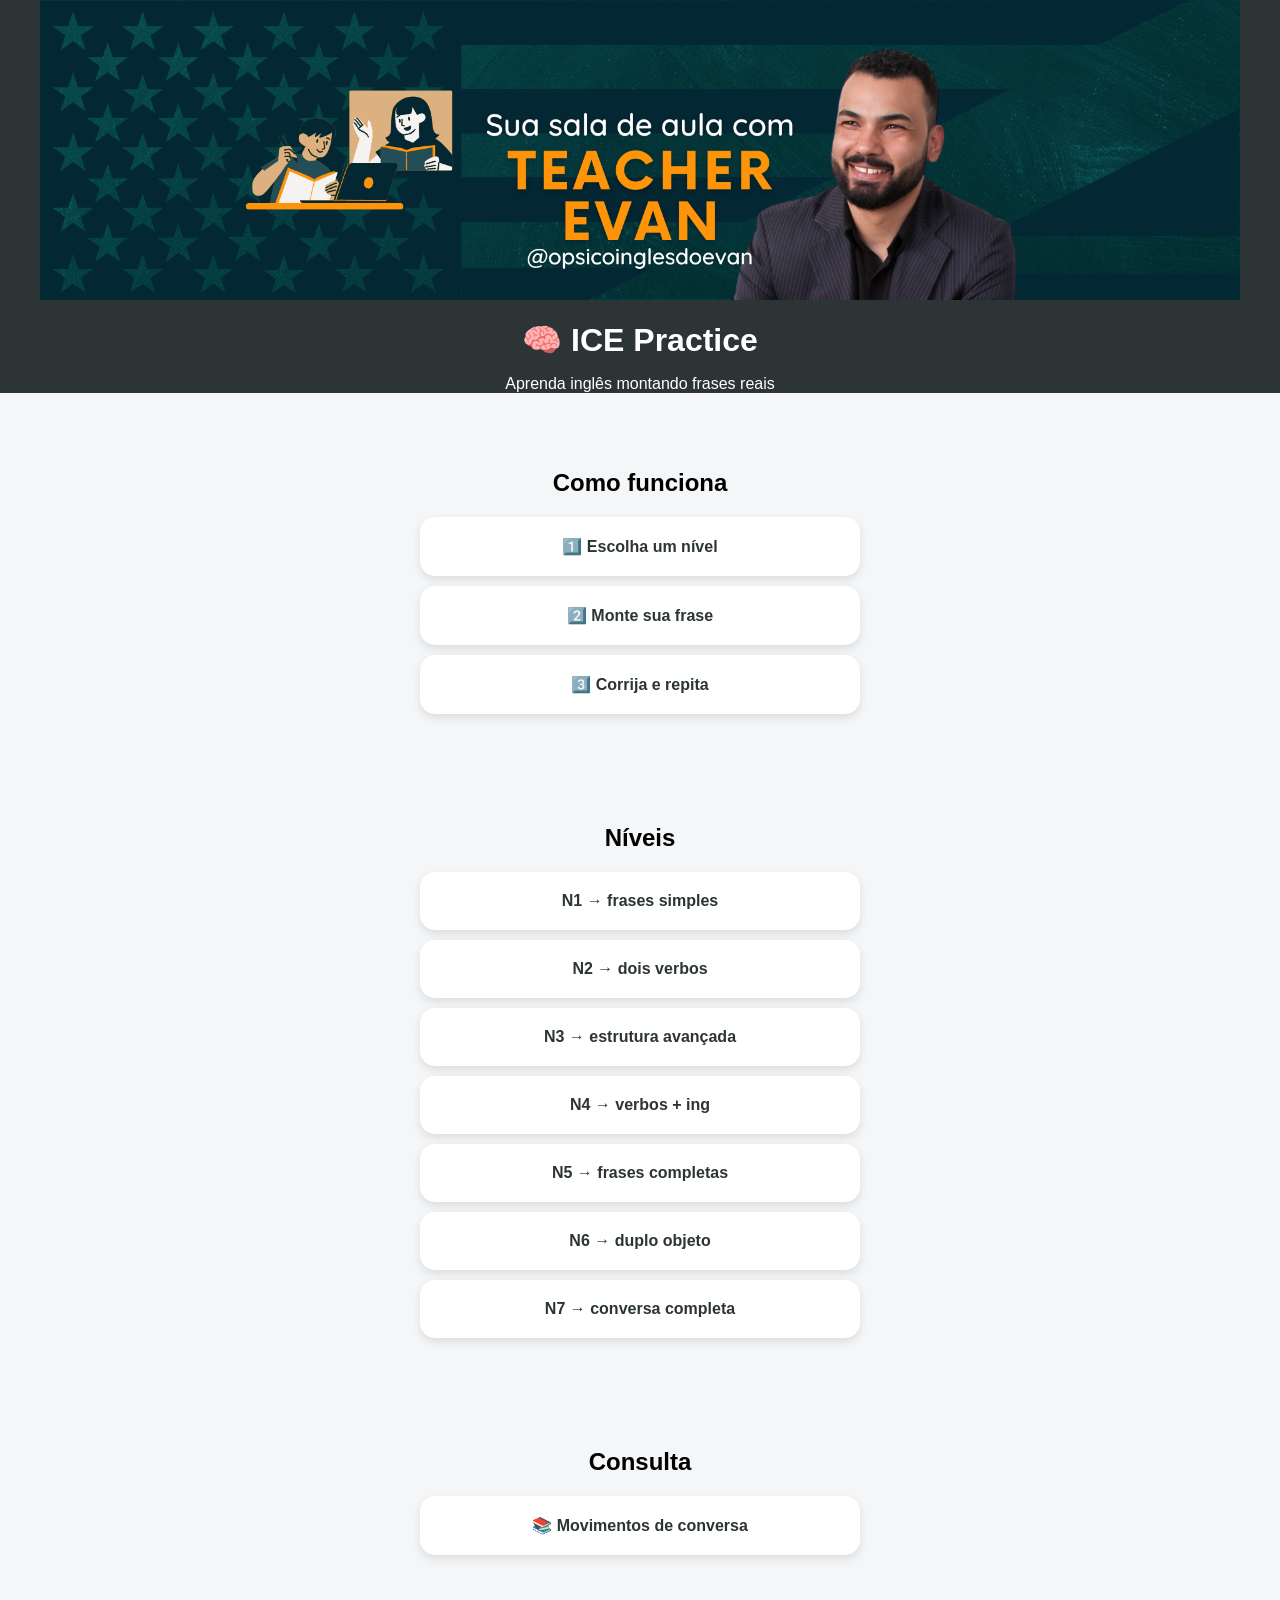
==== index.html @ 65042a11 "Add files via upload" ====
<!DOCTYPE html>
<html lang="en">
<head>
<meta charset="UTF-8">
<meta name="viewport" content="width=device-width, initial-scale=1.0">
<title>ICE Practice</title>

<link rel="stylesheet" href="style.css">

</head>

<body>

<!-- HERO -->
<div class="section hero">

  <div class="hero-image">
    <img src="header.png" alt="ICE Banner">
  </div>

  <h1>🧠 ICE Practice</h1>
  <p>Aprenda inglês montando frases reais</p>

</div>

<!-- COMO FUNCIONA -->
<div class="section">
  <h2>Como funciona</h2>

  <div class="card">1️⃣ Escolha um nível</div>
  <div class="card">2️⃣ Monte sua frase</div>
  <div class="card">3️⃣ Corrija e repita</div>
</div>

<!-- NÍVEIS -->
<div class="section">
  <h2>Níveis</h2>

  <a href="nivel1.html" class="card">N1 → frases simples</a>
  <a href="nivel2.html" class="card">N2 → dois verbos</a>
  <a href="nivel3.html" class="card">N3 → estrutura avançada</a>
  <a href="nivel4.html" class="card">N4 → verbos + ing</a>
  <a href="nivel5.html" class="card">N5 → frases completas</a>
  <a href="nivel6.html" class="card">N6 → duplo objeto</a>
  <a href="nivel7.html" class="card">N7 → conversa completa</a>

</div>

<!-- CONSULTA -->
<div class="section">
  <h2>Consulta</h2>

  <a href="nivel8.html" class="card">
    📚 Movimentos de conversa
  </a>
</div>

</body>
</html>
---- style.css ----
/* ===== BASE ===== */
body{
  font-family:Arial;
  margin:0;
  background:#f4f6f8;
  text-align:center;
}

/* ===== ESTRUTURA ===== */
.section{
  padding:40px 20px;
}

.wrapper{
  max-width:700px;
  margin:auto;
}

/* ===== HERO ===== */
.hero{
  background:#2d3436;
  color:white;
  padding:0;
}

.hero-image{
  width:100%;
  overflow:hidden;
}

.hero-image img{
  width:100%;
  height:auto;
  display:block;
}

/* desktop */
@media (min-width:768px){
  .hero-image img{
    max-width:1200px;
    margin:0 auto;
  }
}

h1{ margin-bottom:10px; }

/* ===== BOTÕES ===== */
button{
  padding:15px 25px;
  border:none;
  border-radius:12px;
  background:#27ae60;
  color:white;
  font-size:16px;
  cursor:pointer;
}

/* ===== CARDS (FUNCIONA PRA <a> E <div>) ===== */
.card{
  display:block;
  text-decoration:none;
  color:#2d3436;

  background:white;
  margin:10px auto;
  padding:20px;
  max-width:400px;
  border-radius:15px;
  box-shadow:0 4px 10px rgba(0,0,0,0.1);

  font-weight:bold;
  transition:0.2s;
}

.card:hover{
  transform:scale(1.03);
  background:#f1f2f6;
}

/* garante comportamento de link */
a.card{
  color:#2d3436;
  text-decoration:none;
}

/* ===== HEADER ===== */
header{
  padding:20px;
}

/* ===== SELECT ===== */
select{
  width:100%;
  padding:10px;
  margin:10px 0;
  border-radius:10px;
}

/* ===== RESULTADO ===== */
.result{
  margin-top:20px;
  font-size:20px;
}

/* ===== CORES DIDÁTICAS ===== */
.blue{ color:#0984e3; }

.verb{
  color:#e17055;
  font-weight:600;
}

/* ===== BOTÃO VOLTAR ===== */
.back{
  display:inline-block;
  margin-top:10px;
  text-decoration:none;
}

/* ===== GROUP (PARA NÍVEIS) ===== */
.group{
  border:2px solid #dfe6e9;
  padding:15px;
  border-radius:12px;
  margin:15px 0;
  background:#fafafa;
}

.group label{
  display:block;
  font-weight:bold;
  margin-bottom:10px;
}

.group select{
  margin:5px 0;
}
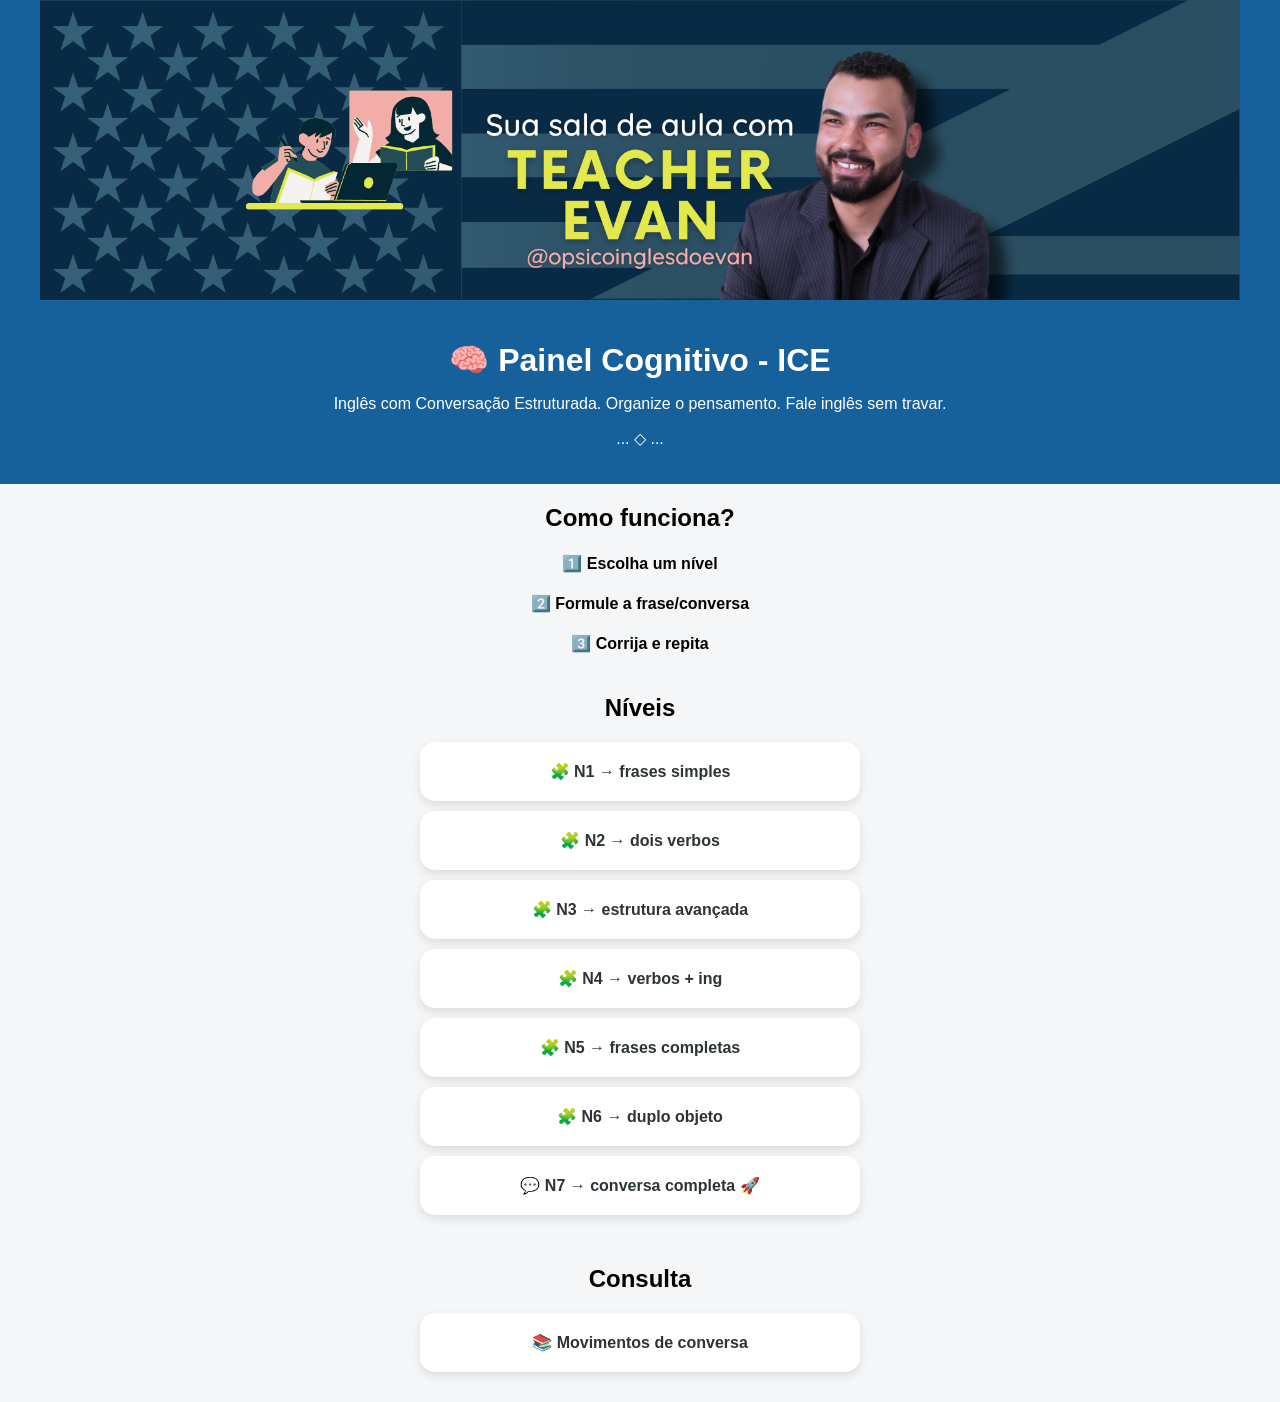
==== commit 25a8acdf: "Add files via upload" ====
--- a/index.html
+++ b/index.html
@@ -17,32 +17,34 @@
   <div class="hero-image">
     <img src="header.png" alt="ICE Banner">
   </div>
+<div class="section">
+  <h1>🧠 Painel Cognitivo - ICE</h1>
+  <p>Inglês com Conversação Estruturada. Organize o pensamento. Fale inglês sem travar.</p>
 
-  <h1>🧠 ICE Practice</h1>
-  <p>Aprenda inglês montando frases reais</p>
+  <p>... ◇ ...</p>
 
 </div>
+</div>
+<!-- COMO FUNCIONA -->
 
-<!-- COMO FUNCIONA -->
-<div class="section">
-  <h2>Como funciona</h2>
+  <h2>Como funciona?</h2>
 
-  <div class="card">1️⃣ Escolha um nível</div>
-  <div class="card">2️⃣ Monte sua frase</div>
-  <div class="card">3️⃣ Corrija e repita</div>
-</div>
+<h4>1️⃣ Escolha um nível</h4>
+<h4>2️⃣ Formule a frase/conversa</h4>
+<h4>3️⃣ Corrija e repita</h4>
+
 
 <!-- NÍVEIS -->
 <div class="section">
   <h2>Níveis</h2>
 
-  <a href="nivel1.html" class="card">N1 → frases simples</a>
-  <a href="nivel2.html" class="card">N2 → dois verbos</a>
-  <a href="nivel3.html" class="card">N3 → estrutura avançada</a>
-  <a href="nivel4.html" class="card">N4 → verbos + ing</a>
-  <a href="nivel5.html" class="card">N5 → frases completas</a>
-  <a href="nivel6.html" class="card">N6 → duplo objeto</a>
-  <a href="nivel7.html" class="card">N7 → conversa completa</a>
+  <a href="nivel1.html" class="cardh">🧩 N1 → frases simples</a>
+  <a href="nivel2.html" class="cardh">🧩 N2 → dois verbos</a>
+  <a href="nivel3.html" class="cardh">🧩 N3 → estrutura avançada</a>
+  <a href="nivel4.html" class="cardh">🧩 N4 → verbos + ing</a>
+  <a href="nivel5.html" class="cardh">🧩 N5 → frases completas</a>
+  <a href="nivel6.html" class="cardh">🧩 N6 → duplo objeto</a>
+  <a href="nivel7.html" class="cardh">💬 N7 → conversa completa 🚀</a>
 
 </div>
 
@@ -50,7 +52,7 @@
 <div class="section">
   <h2>Consulta</h2>
 
-  <a href="nivel8.html" class="card">
+  <a href="nivel8.html" class="cardh">
     📚 Movimentos de conversa
   </a>
 </div>
--- a/style.css
+++ b/style.css
@@ -9,7 +9,11 @@
 
 /* ===== ESTRUTURA ===== */
 .section{
-  padding:40px 20px;
+  padding:20px 20px;
+}
+
+.section h2{
+  margin-top:0;
 }
 
 .wrapper{
@@ -19,7 +23,7 @@
 
 /* ===== HERO ===== */
 .hero{
-  background:#2d3436;
+  background:#16609b;
   color:white;
   padding:0;
 }
@@ -73,9 +77,30 @@
   transition:0.2s;
 }
 
+.cardh{
+  display:block;
+  text-decoration:none;
+  color:#2d3436;
+
+  background:white;
+  margin:10px auto;
+  padding:20px;
+  max-width:400px;
+  border-radius:15px;
+  box-shadow:0 4px 10px rgba(0,0,0,0.1);
+
+  font-weight:bold;
+  transition:0.2s;
+}
+
 .card:hover{
   transform:scale(1.03);
-  background:#f1f2f6;
+  background:#ffffff;
+}
+
+.cardh:hover{
+  transform:scale(1.03);
+  background:#f2ada9;
 }
 
 /* garante comportamento de link */
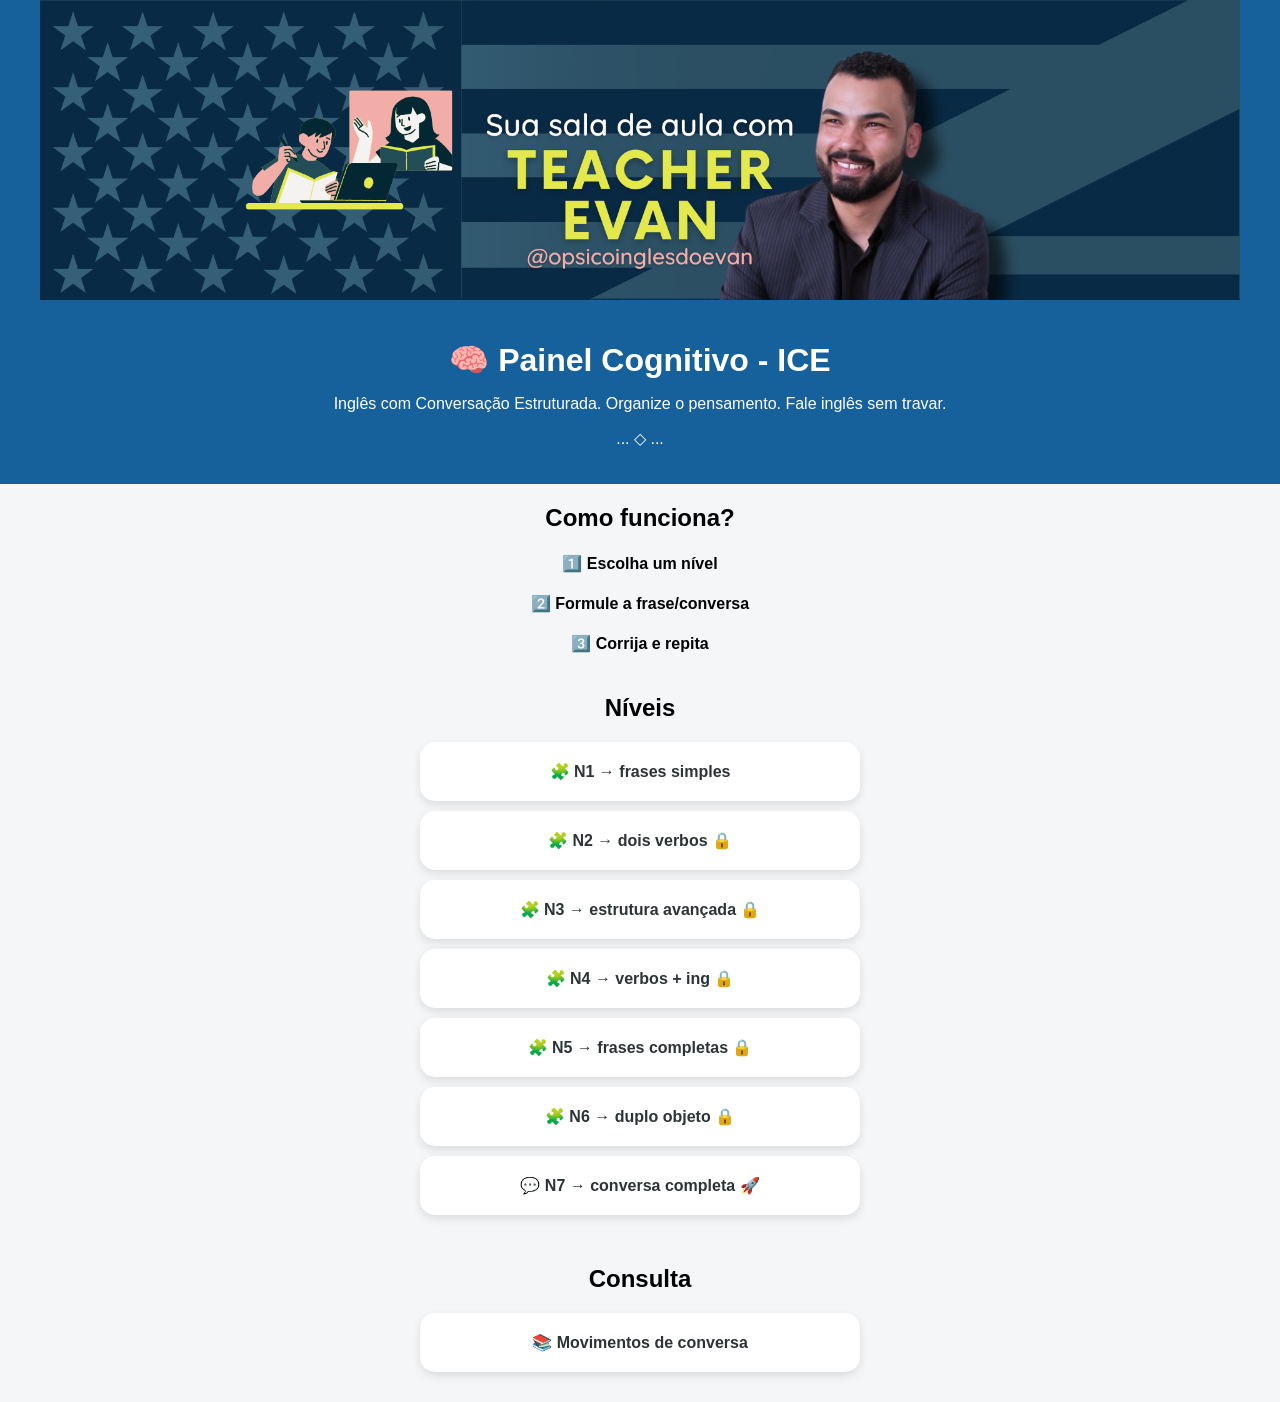
==== commit ab983917: "Add files via upload" ====
--- a/index.html
+++ b/index.html
@@ -39,11 +39,11 @@
   <h2>Níveis</h2>
 
   <a href="nivel1.html" class="cardh">🧩 N1 → frases simples</a>
-  <a href="nivel2.html" class="cardh">🧩 N2 → dois verbos</a>
-  <a href="nivel3.html" class="cardh">🧩 N3 → estrutura avançada</a>
-  <a href="nivel4.html" class="cardh">🧩 N4 → verbos + ing</a>
-  <a href="nivel5.html" class="cardh">🧩 N5 → frases completas</a>
-  <a href="nivel6.html" class="cardh">🧩 N6 → duplo objeto</a>
+<a href="#" class="cardh locked">🧩 N2 → dois verbos 🔒</a>
+<a href="#" class="cardh locked">🧩 N3 → estrutura avançada 🔒</a>
+<a href="#" class="cardh locked">🧩 N4 → verbos + ing 🔒</a>
+<a href="#" class="cardh locked">🧩 N5 → frases completas 🔒</a>
+<a href="#" class="cardh locked">🧩 N6 → duplo objeto 🔒</a>
   <a href="nivel7.html" class="cardh">💬 N7 → conversa completa 🚀</a>
 
 </div>
--- a/style.css
+++ b/style.css
@@ -58,6 +58,7 @@
   color:white;
   font-size:16px;
   cursor:pointer;
+margin-bottom: 20px;
 }
 
 /* ===== CARDS (FUNCIONA PRA <a> E <div>) ===== */
@@ -93,6 +94,13 @@
   transition:0.2s;
 }
 
+.card iframe{
+  width:100%;
+  height:600px;
+  border:none;
+  display:block;
+}
+
 .card:hover{
   transform:scale(1.03);
   background:#ffffff;
@@ -124,8 +132,12 @@
 
 /* ===== RESULTADO ===== */
 .result{
-  margin-top:20px;
-  font-size:20px;
+  margin: 10px 0;
+  padding: 25px;
+  font-size: 24px;
+  text-align: center;
+  border-radius: 12px;
+  background: #f5f7fa;
 }
 
 /* ===== CORES DIDÁTICAS ===== */
